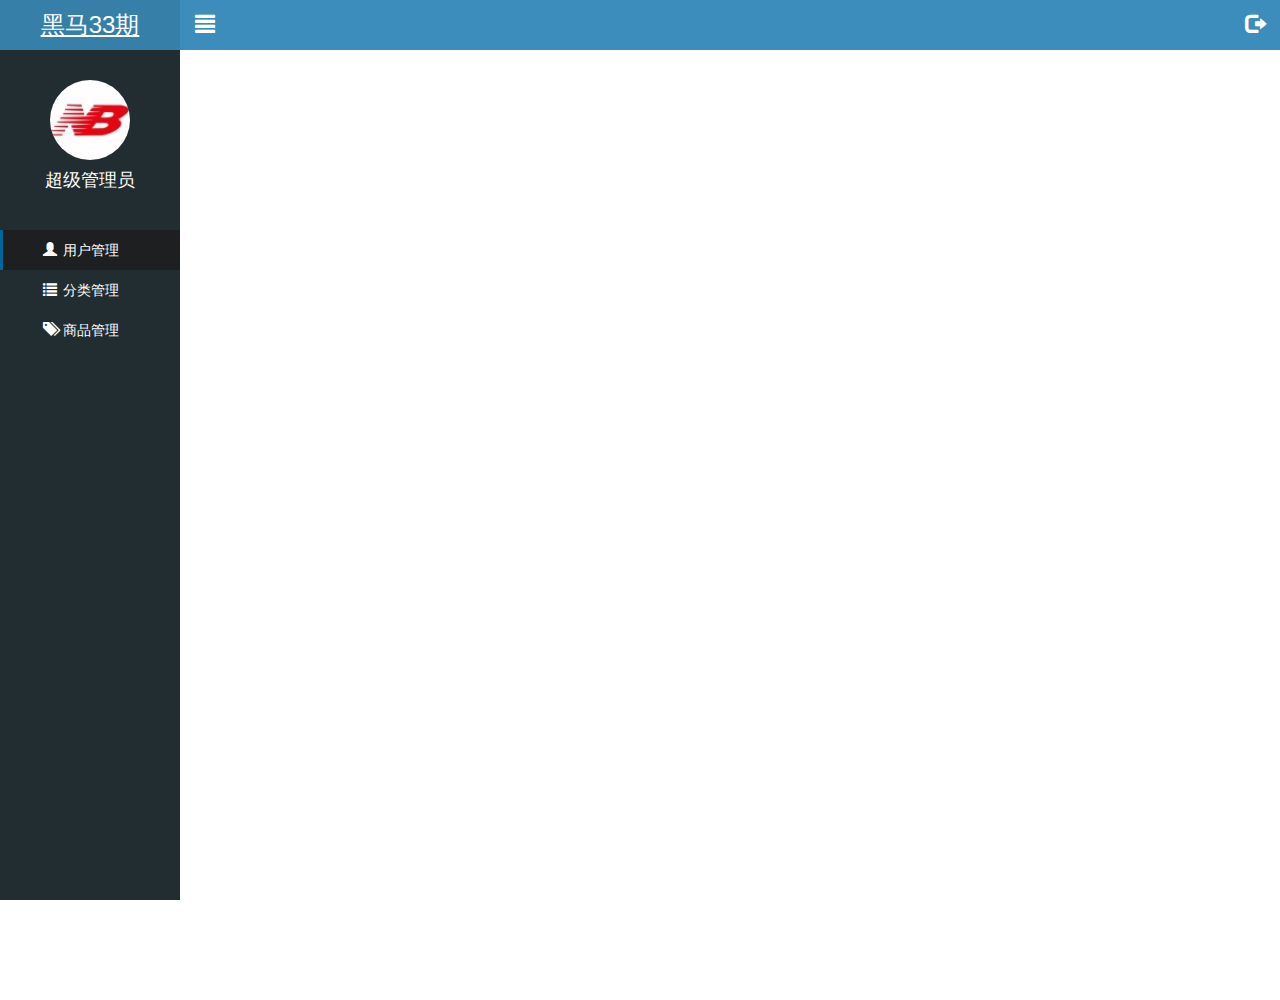
==== public/back/index.html @ b8d32a23 "首页公共静态完成" ====
<!DOCTYPE html>
<html lang="en">

<head>
  <meta charset="UTF-8">
  <meta name="viewport" content="width=device-width, initial-scale=1.0">
  <meta http-equiv="X-UA-Compatible" content="ie=edge">
  <title>Document</title>
  <link rel="stylesheet" href="./lib/bootstrap/css/bootstrap.min.css">
  <!-- 表单校验 -->
  <link rel="stylesheet" href="./lib/bootstrap-validator/css/bootstrapValidator.min.css">
  <!-- 进度条 -->
  <link rel="stylesheet" href="./lib/nprogress/nprogress.css">

  <link rel="stylesheet" href="./css/common.css">
</head>

<body>

  <!-- 左侧侧边栏 -->
  <div class="l_aside">
    <!-- 标题 -->
    <div class="brand">
      <a href="#">黑马33期</a>
    </div>

    <!-- 头像 -->
    <div class="user">
      <img src="./images/170828e0-36a3-11e8-a9e3-fb23d9110653.jpg" alt="">
      <p>超级管理员</p>
    </div>

    <!-- 导航 -->
    <div class="nav">
      <ul>
        <li>
          <a href="user.html" class="current">
            <i class="glyphicon glyphicon-user"></i>
            <span>用户管理</span>
          </a>
        </li>
        <li>
          <a href="javascript:;" class="category">
            <i class="glyphicon glyphicon-list"></i>
            <span>分类管理</span>
          </a>
          <div class="child" style="display: none;">
            <a href="first.html">一级管理</a>
            <a href="second.html">二级管理</a>
          </div>
        </li>
        <li>
          <a href="product.html">
            <i class="glyphicon glyphicon-tags"></i>
            <span>商品管理</span>
          </a>
        </li>
      </ul>
    </div>
  </div>

  <!-- 右侧 -->
  <div class="l_main">
    <!-- 顶部导航 -->
    <div class="l_topbar">
      <a href="#" class="pull-left"><i class="glyphicon glyphicon-align-justify"></i></a>
      <a href="#" class="pull-right"><i class="glyphicon glyphicon-log-out"></i></a>

    </div>

    <!-- 下面 -->


  </div>

  <script src="./lib/jquery/jquery.min.js"></script>
  <script src="./lib/bootstrap/js/bootstrap.min.js"></script>
  <!-- 表单校验 -->
  <script src="./lib/bootstrap-validator/js/bootstrapValidator.min.js"></script>
  <!-- 进度条 -->
  <script src="./lib/nprogress/nprogress.js"></script>

  <script src="./js/login.js"></script>
</body>

</html>
---- public/back/lib/bootstrap-validator/css/bootstrapValidator.min.css ----
/*!
 * BootstrapValidator (http://bootstrapvalidator.com)
 * The best jQuery plugin to validate form fields. Designed to use with Bootstrap 3
 *
 * @version     v0.5.1, built on 2014-08-22 4:55:09 PM
 * @author      https://twitter.com/nghuuphuoc
 * @copyright   (c) 2013 - 2014 Nguyen Huu Phuoc
 * @license     MIT
 */

.bv-form .help-block{margin-bottom:0}.bv-form .tooltip-inner{text-align:left}.nav-tabs li.bv-tab-success>a{color:#3c763d}.nav-tabs li.bv-tab-error>a{color:#a94442}
---- public/back/lib/nprogress/nprogress.css ----
/* Make clicks pass-through */
#nprogress {
  pointer-events: none;
}

#nprogress .bar {
  background: greenyellow;

  position: fixed;
  z-index: 10000;
  top: 0;
  left: 0;

  width: 100%;
  height: 2px;
}

/* Fancy blur effect */
#nprogress .peg {
  display: block;
  position: absolute;
  right: 0px;
  width: 100px;
  height: 100%;
  box-shadow: 0 0 10px #29d, 0 0 5px #29d;
  opacity: 1.0;

  -webkit-transform: rotate(3deg) translate(0px, -4px);
      -ms-transform: rotate(3deg) translate(0px, -4px);
          transform: rotate(3deg) translate(0px, -4px);
}

/* Remove these to get rid of the spinner */
#nprogress .spinner {
  display: block;
  position: fixed;
  z-index: 1031;
  top: 15px;
  right: 15px;
}

#nprogress .spinner-icon {
  width: 18px;
  height: 18px;
  box-sizing: border-box;

  border: solid 2px transparent;
  border-top-color: #29d;
  border-left-color: #29d;
  border-radius: 50%;

  -webkit-animation: nprogress-spinner 400ms linear infinite;
          animation: nprogress-spinner 400ms linear infinite;
}

.nprogress-custom-parent {
  overflow: hidden;
  position: relative;
}

.nprogress-custom-parent #nprogress .spinner,
.nprogress-custom-parent #nprogress .bar {
  position: absolute;
}

@-webkit-keyframes nprogress-spinner {
  0%   { -webkit-transform: rotate(0deg); }
  100% { -webkit-transform: rotate(360deg); }
}
@keyframes nprogress-spinner {
  0%   { transform: rotate(0deg); }
  100% { transform: rotate(360deg); }
}
---- public/back/css/common.css ----
.bd_bg {
  background-color: #222D32;
}
.mt_150 {
  margin-top: 150px;
}
* {
  padding: 0;
  margin: 0;
}
ul,
ol {
  list-style: none;
  margin: 0;
  padding: 0;
}

.panel-title {
  height: 40px;
  line-height: 40px;
  font-size: 20px;
}

/* 左侧侧边栏 */
.l_aside {
  width: 180px;
  height: 100%;
  position: fixed;
  top: 0;
  left: 0;
  background-color: #222D32;
  z-index: 999;
}
.l_aside .brand {
  width: 100%;
  height: 50px;
  background-color: #367FA9;
}
.l_aside .brand a {
  color: #fff;
  display: block;
  line-height: 50px;
  text-align: center;
  font-size: 24px;
}
.l_aside .user {
  padding-top: 30px;
  height: 180px;
}
.l_aside .user img {
  height: 80px;
  border-radius: 50%;
  display: block;
  margin: 0 auto;
}
.l_aside .user p {
  height: 40px;
  line-height: 40px;
  text-align: center;
  font-size: 18px;
  color: #fff;
}
.l_aside .nav a {
  height: 40px;
  line-height: 40px;
  color: #fff;
  display: block;
  text-decoration: none;
  padding-left: 40px;
  border-left: 3px solid transparent;
}
.l_aside .nav i {
  margin-right: 2px;
}
.l_aside .nav a.current {
  border-left: 3px solid #006699;
  background-color: #1D1F21;
}

/* 右侧 */
.l_main {
  width: 100%;
  height: 1000px;
  padding-left: 180px;
  padding-top: 50px;
}
.l_main .l_topbar {
  width: 100%;
  height: 50px;
  padding-left: 180px;
  background-color: #3C8DBC;
  position: fixed;
  top: 0;
  right: 0;
}
.l_main .l_topbar a {
  display: block;
  width: 50px;
  height: 50px;
  line-height: 50px;
  font-size: 20px;
  text-align: center;
  color: #fff;
}
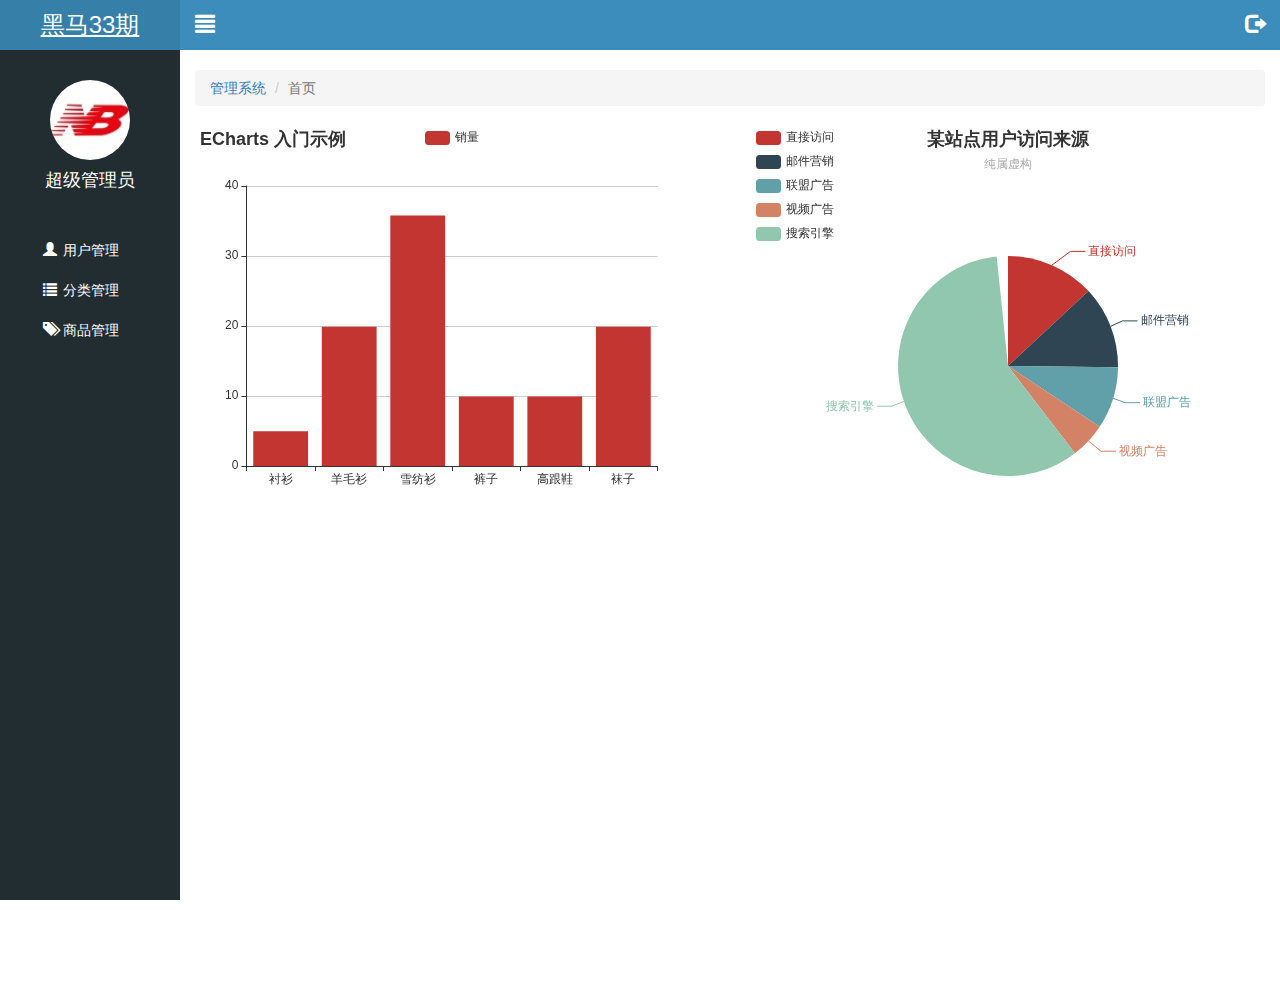
==== commit 2d1599b3: "公共部分 首页部分 完善" ====
--- a/public/back/index.html
+++ b/public/back/index.html
@@ -34,7 +34,7 @@
     <div class="nav">
       <ul>
         <li>
-          <a href="user.html" class="current">
+          <a href="user.html">
             <i class="glyphicon glyphicon-user"></i>
             <span>用户管理</span>
           </a>
@@ -63,14 +63,41 @@
   <div class="l_main">
     <!-- 顶部导航 -->
     <div class="l_topbar">
-      <a href="#" class="pull-left"><i class="glyphicon glyphicon-align-justify"></i></a>
-      <a href="#" class="pull-right"><i class="glyphicon glyphicon-log-out"></i></a>
-
+      <a href="#" class="pull-left icon_menu"><i class="glyphicon glyphicon-align-justify"></i></a>
+      <a href="#" class="pull-right icon_logout"><i class="glyphicon glyphicon-log-out"></i></a>
     </div>
 
     <!-- 下面 -->
+    <div class="container-fluid">
+      <!-- 路径导航 -->
+      <ol class="breadcrumb">
+        <li><a href="index.html">管理系统</a></li>
+        <li class="active">首页</li>
+      </ol>
+      <div class="l_content">
+        <div class="echarts_l pull-left"></div>
+        <div class="echarts_r pull-right"></div>
+      </div>
+    </div>
+  </div>
 
-
+  <!-- 退出模态框 -->
+  <div class="modal fade" id="logoutModal">
+    <div class="modal-dialog modal-sm">
+      <div class="modal-content">
+        <div class="modal-header">
+          <button type="button" class="close" data-dismiss="modal"><span>&times;</span></button>
+          <h4 class="modal-title" id="myModalLabel">温馨提示</h4>
+        </div>
+        <div class="modal-body">
+          <p class="red"><i class="glyphicon glyphicon-info-sign"></i>您确定要退出后台管理系统吗?</p>
+        </div>
+        <div class="modal-footer">
+          <button type="button" class="btn btn-default" data-dismiss="modal">取消</button>
+          <button type="button" class="btn btn-primary" id="logoutBtn">确定</button>
+        </div>
+      </div>
+    </div>
   </div>
 
   <script src="./lib/jquery/jquery.min.js"></script>
@@ -79,8 +106,12 @@
   <script src="./lib/bootstrap-validator/js/bootstrapValidator.min.js"></script>
   <!-- 进度条 -->
   <script src="./lib/nprogress/nprogress.js"></script>
-
-  <script src="./js/login.js"></script>
+  <!-- 登录验证 -->
+  <script src="./js/isLogin.js"></script>
+  <!-- 图表 -->
+  <script src="./lib/echarts/echarts.min.js"></script>
+  <script src="./js/common.js"></script>
+  <script src="./js/index.js"></script>
 </body>
 
 </html>--- a/public/back/css/common.css
+++ b/public/back/css/common.css
@@ -15,7 +15,9 @@
   margin: 0;
   padding: 0;
 }
-
+.red {
+  color: #A94442;
+}
 .panel-title {
   height: 40px;
   line-height: 40px;
@@ -31,6 +33,10 @@
   left: 0;
   background-color: #222D32;
   z-index: 999;
+  transition: all 1s;
+}
+.l_aside.hidemenu {
+  left: -180px;
 }
 .l_aside .brand {
   width: 100%;
@@ -84,6 +90,10 @@
   height: 1000px;
   padding-left: 180px;
   padding-top: 50px;
+  transition: all 1s;
+}
+.l_main.hidemenu {
+  padding-left: 0;
 }
 .l_main .l_topbar {
   width: 100%;
@@ -93,6 +103,10 @@
   position: fixed;
   top: 0;
   right: 0;
+  transition: all 1s;
+}
+.l_main .l_topbar.hidemenu {
+  padding-left: 0;
 }
 .l_main .l_topbar a {
   display: block;
@@ -102,4 +116,15 @@
   font-size: 20px;
   text-align: center;
   color: #fff;
+}
+
+/* 首页 */
+.breadcrumb {
+  margin-top: 20px;
+}
+
+.echarts_l,
+.echarts_r {
+  width: 48%;
+  height: 400px;
 }